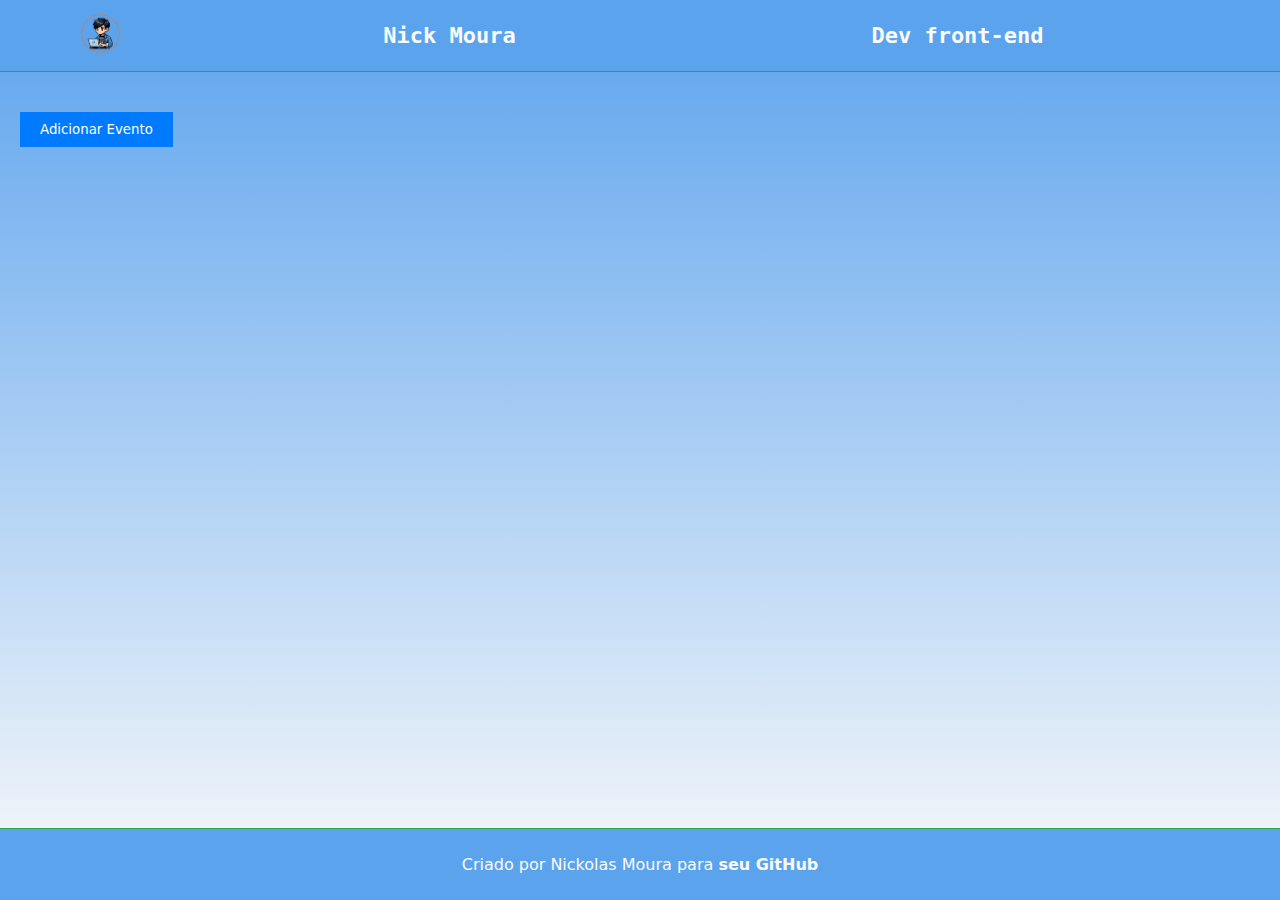
==== agenda.html @ 6369fc3a "agenda added" ====
<!DOCTYPE html>
<html lang="en">
<head>
    <meta charset="UTF-8">
    <meta name="viewport" content="width=device-width, initial-scale=1.0">
    <title>Agenda de Eventos</title>
	<link rel="stylesheet" href="assets/css/geral.css">
    <link rel="stylesheet" href="assets/css/agenda/style.css">
</head>
<body>
    <header class="cabecalho">
        <div class="container-logo">
            <a href="https://www.nickmoura.github.io/portfolio"><img src="assets/img/logonick.png" alt="Logo Nick"
                class="logonick"></a>
        </div>
        <div class="cabe-esquerda">
            <p class="meunome">Nick Moura</p>
        </div>
        <div class="cabe-direita">
            <p class="nomerepo">Dev front-end</p>
        </div>
    </header>
    <main>
        <div id="eventos">
            <!-- Aqui será exibida a lista de eventos -->
        </div>
        <button id="btnAdicionar">Adicionar Evento</button>
    </main>
    <script src="assets/script/agenda.js"></script>
    <footer>
        <p>Criado por Nickolas Moura para <a href="https://www.github.com/nickmoura" class="linkgit">seu GitHub</a></p>
	</footer>
</body>
</html>
---- assets/css/geral.css ----
@charset "UTF-8";

@import url('https://fonts.googleapis.com/css2?family=Passion+One:wght@400;700;900&family=Roboto:ital,wght@0,100;0,300;0,400;0,500;0,700;0,900;1,100;1,300;1,400;1,500;1,700;1,900&display=swap');

/*
	Paleta de cores:
	Primária: Azul, #5ca3ee, #183f69
	Secundária: Cinza, #fafafa e #c0c9d237
	Terciária: Verde, #28a745
	Quartenária: Amarelo, #ffc107
*/
* {
	font-family: system-ui, -apple-system, BlinkMacSystemFont, 'Segoe UI', Roboto, Oxygen, Ubuntu, Cantarell, 'Open Sans', 'Helvetica Neue', sans-serif;
	padding: 0px;
	margin: 0px;
	box-sizing: border-box;
	color: #183f69;
}

body, html {
	background-image: linear-gradient(to bottom right, #5ca3ee, #fafafa);
	height: 100vh;
	width: 100vw;
}

.cabecalho {
	display: flex;
	align-items: center;
	background-color: #5ca3ee;
	border-bottom: #28a745 1px solid;
	height: 8vh;
	padding: 5px;
}

.cabe-esquerda {
	width: 45%;
}

.cabe-direita {
	width: 45%;
}

.meunome {
	color: #fafafa;
    font-family: 'IBM Plex Mono', monospace;
	font-weight: 700;
	font-size: 22px;
	text-align: center;
}

.nomerepo {
	color: #fafafa;
    font-family: 'IBM Plex Mono', monospace;
	font-weight: 700;
	font-size: 22px;
	text-align: center;
}

.container-logo {
	display: flex;
	width: 10%;
	height: 100%;
	align-items: center;
	justify-content: center;
}

.logonick {
	height: 100%;
	width: 100%;
}

footer {
	display: flex;
	height: 8vh;
	align-items: center;
	justify-content: center;
	background-color: #5ca3ee;
	border-top: #28a745 1px solid;
}

footer > p {
	color: #fafafa;
}

.linkgit {
	text-decoration: none;
	color: #fafafa;
	font-weight: bold;
}

@media screen and (min-width: 768px) and (max-width: 992px) {
	body {
		background-image: linear-gradient(to bottom,  #5ca3ee, #fafafa, #5ca3ee);
	}

	.container-logo	{
		width: 20%;
		height: 100%;
	}

	.logonick {
		width: 40%;
		height: 50%;
	}

	.cabe-esquerda {
		width: 40%;
	}

	.cabe-direita {
		width: 40%;
	}
}

@media screen and (min-width: 992px) {
	body {
		background-image: linear-gradient(to bottom,  #5ca3ee, #fafafa);
	}

	.container-logo	{
		width: 15%;
		height: 100%;
	}

	.logonick {
		width: 30%;
	}

	.cabe-esquerda {
		width: 40%;
	}

	.cabe-direita {
		width: 40%;
	}
}
---- assets/css/agenda/style.css ----
body {
    font-family: Arial, sans-serif;
    margin: 0;
    padding: 0;
}

header {
    background-color: #333;
    color: #fff;
    padding: 20px;
    text-align: center;
}

main {
    padding: 20px;
	height: 84vh;
}

#eventos {
    margin-bottom: 20px;
}

.evento {
    margin-bottom: 10px;
    padding: 10px;
    border: 1px solid #ccc;
}

#btnAdicionar {
    padding: 10px 20px;
    background-color: #007bff;
    color: #fff;
    border: none;
    cursor: pointer;
}
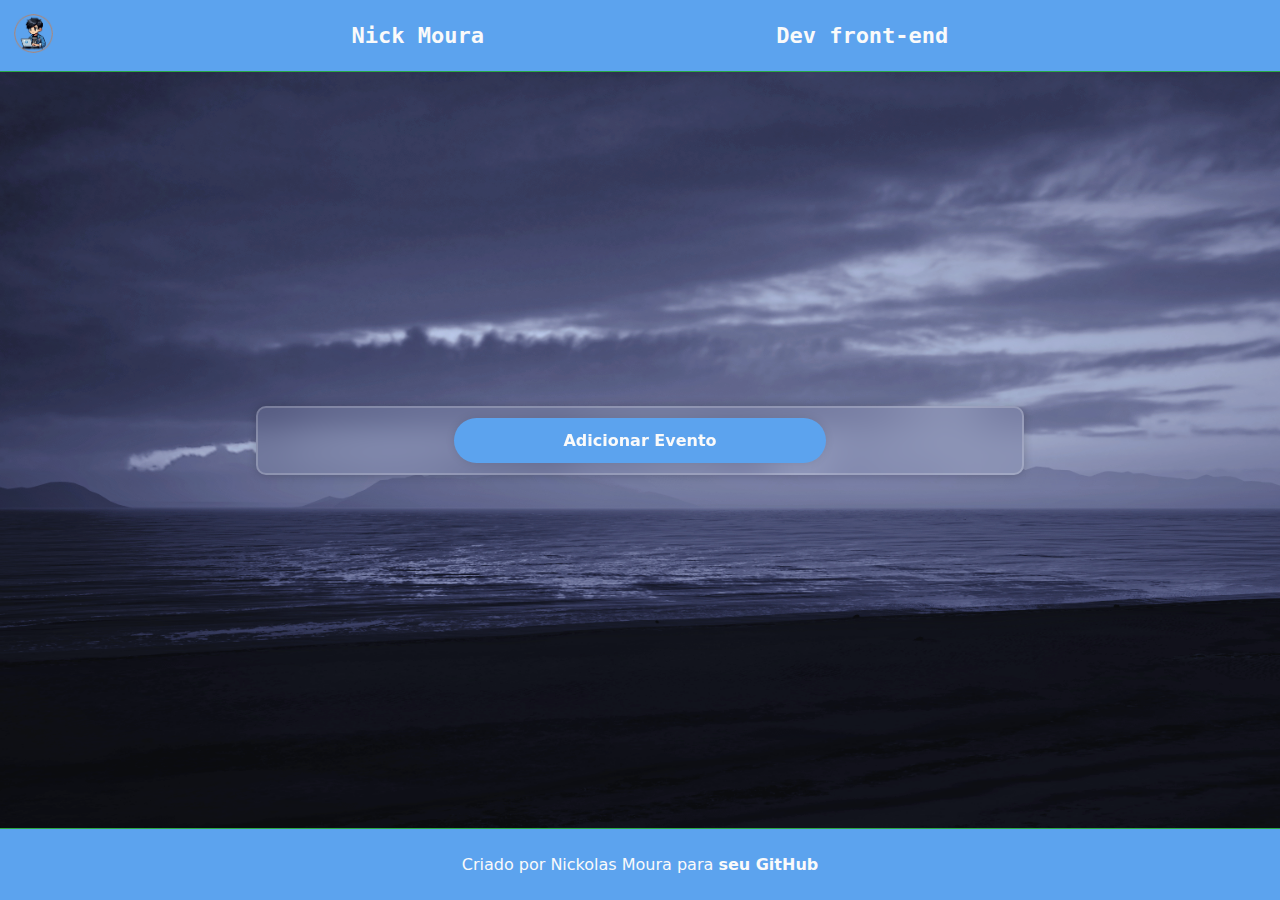
==== commit 39cd947a: "agenda improved" ====
--- a/agenda.html
+++ b/agenda.html
@@ -21,10 +21,12 @@
         </div>
     </header>
     <main>
-        <div id="eventos">
-            <!-- Aqui será exibida a lista de eventos -->
-        </div>
-        <button id="btnAdicionar">Adicionar Evento</button>
+        <section id="areaeventos">
+            <div id="eventos">
+                <!-- Aqui será exibida a lista de eventos -->
+            </div>
+            <button id="btnAdicionar">Adicionar Evento</button>
+        </section>
     </main>
     <script src="assets/script/agenda.js"></script>
     <footer>
--- a/assets/css/geral.css
+++ b/assets/css/geral.css
@@ -127,10 +127,10 @@
 	}
 
 	.cabe-esquerda {
-		width: 40%;
+		width: 35%;
 	}
 
 	.cabe-direita {
-		width: 40%;
+		width: 35%;
 	}
 }--- a/assets/css/agenda/style.css
+++ b/assets/css/agenda/style.css
@@ -2,34 +2,55 @@
     font-family: Arial, sans-serif;
     margin: 0;
     padding: 0;
-}
-
-header {
-    background-color: #333;
-    color: #fff;
-    padding: 20px;
-    text-align: center;
+    background: url('../../img/agenda/horizon-original.png');
+    background-size: cover;
+	background-position: center;
 }
 
 main {
+    display: flex;
+    flex-direction: column;
     padding: 20px;
 	height: 84vh;
+    justify-content: center;
+	align-items: center;
 }
 
-#eventos {
+#areaeventos {
+    display: flex;
+    flex-direction: column;
+    align-items: center;
+    justify-content: center;
+    width: 60vw;
     margin-bottom: 20px;
+    border-radius: 10px;
+    background: transparent;
+    backdrop-filter: blur(20px);
+	border: 2px solid #ffffff33;
+	backdrop-filter: blur(20px);
+	box-shadow: 0 0 10px rgba(0, 0, 0, .2);
+    padding: 10px;
 }
 
 .evento {
     margin-bottom: 10px;
     padding: 10px;
-    border: 1px solid #ccc;
+    border: 1px solid #fafafa;
+    border-radius: 10px;
+    width: 100%;
+    color: #fafafa;
 }
 
 #btnAdicionar {
-    padding: 10px 20px;
-    background-color: #007bff;
-    color: #fff;
-    border: none;
-    cursor: pointer;
+	width: 50%;
+	height: 45px;
+	background: #5ca3ee;
+	border: none;
+	outline: none;
+	border-radius: 40px;
+	box-shadow: 0 0 10px rgba(0, 0, 0, .1);
+	cursor: pointer;
+	color: #fafafa;
+    font-size: 16px;
+	font-weight: 600;
 }